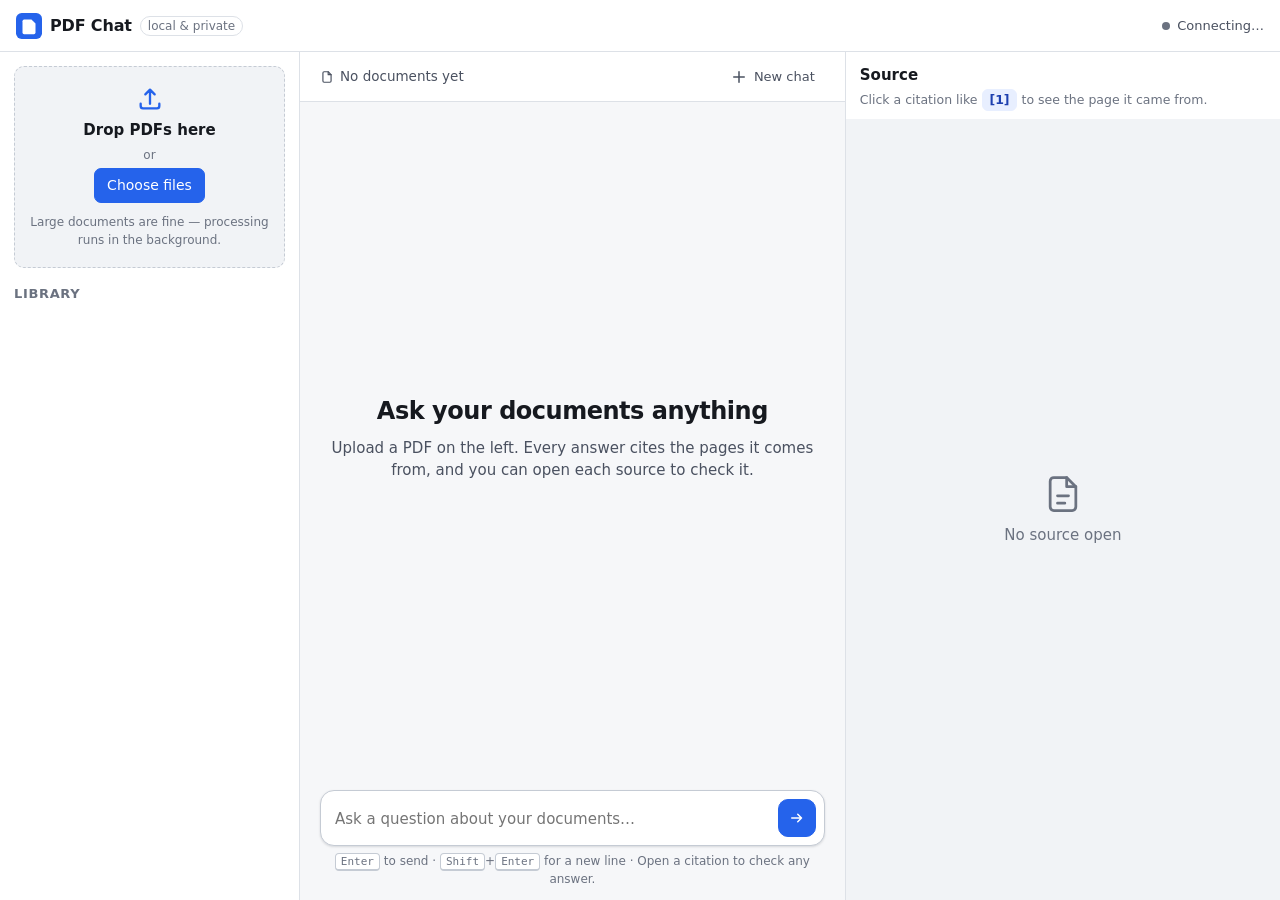
==== src/local_agentic_rag/server/static/index.html @ 566bf094 "feat: document library and web app for long PDFs and several users A persistent library (catalog, ba" ====
<!doctype html>
<html lang="en">
<head>
  <meta charset="utf-8">
  <meta name="viewport" content="width=device-width, initial-scale=1">
  <meta name="color-scheme" content="light dark">
  <title>PDF Chat</title>
  <link rel="icon" href="data:image/svg+xml,%3Csvg xmlns='http://www.w3.org/2000/svg' viewBox='0 0 32 32'%3E%3Crect width='32' height='32' rx='7' fill='%232563eb'/%3E%3Cpath d='M10 8h9l5 5v11a2 2 0 0 1-2 2H10a2 2 0 0 1-2-2V10a2 2 0 0 1 2-2z' fill='white'/%3E%3C/svg%3E">
  <link rel="stylesheet" href="styles.css">
  <script src="app.js" defer></script>
</head>
<body data-view="chat">
  <a class="skip-link" href="#composer-input">Skip to question box</a>

  <header class="topbar">
    <div class="brand">
      <svg class="brand-mark" viewBox="0 0 32 32" aria-hidden="true"><rect width="32" height="32" rx="7"/><path d="M10 8h9l5 5v11a2 2 0 0 1-2 2H10a2 2 0 0 1-2-2V10a2 2 0 0 1 2-2z"/></svg>
      <span class="brand-name">PDF Chat</span>
      <span class="brand-tag">local &amp; private</span>
    </div>
    <nav class="view-tabs" aria-label="Panels">
      <button type="button" class="view-tab" data-view-target="library" aria-controls="library-panel">Documents <span class="tab-badge" id="tab-doc-count" hidden></span></button>
      <button type="button" class="view-tab" data-view-target="chat" aria-controls="chat-panel">Chat</button>
      <button type="button" class="view-tab" data-view-target="viewer" aria-controls="viewer-panel">Source</button>
    </nav>
    <div class="health" id="health" role="status" aria-live="polite">
      <span class="health-dot" aria-hidden="true"></span>
      <span class="health-text">Connecting…</span>
    </div>
  </header>

  <main class="layout">
    <!-- ============================================================ library -->
    <aside class="panel library" id="library-panel" aria-label="Document library">
      <div class="dropzone" id="dropzone">
        <svg class="icon icon-lg" viewBox="0 0 24 24" aria-hidden="true"><path d="M12 16V4m0 0-4 4m4-4 4 4M4 16v2a2 2 0 0 0 2 2h12a2 2 0 0 0 2-2v-2"/></svg>
        <p class="dropzone-title">Drop PDFs here</p>
        <p class="dropzone-sub">or</p>
        <button type="button" class="btn btn-primary" id="choose-files">Choose files</button>
        <input type="file" id="file-input" accept="application/pdf,.pdf" multiple hidden>
        <p class="dropzone-hint" id="upload-limit">Large documents are fine — processing runs in the background.</p>
      </div>

      <div class="library-head">
        <h2 class="section-title">Library</h2>
        <button type="button" class="btn btn-ghost btn-sm" id="select-toggle" hidden>Select all</button>
      </div>
      <p class="scope-hint" id="scope-hint"></p>
      <ul class="doc-list" id="doc-list" aria-label="Documents"></ul>
      <div class="empty-library" id="empty-library" hidden>
        <p>No documents yet.</p>
        <p class="muted">Upload a PDF to start asking questions about it.</p>
      </div>
    </aside>

    <!-- ============================================================ chat -->
    <section class="panel chat" id="chat-panel" aria-label="Chat">
      <div class="chat-head">
        <div class="scope" id="scope-chip" aria-live="polite"></div>
        <button type="button" class="btn btn-ghost btn-sm" id="new-chat" title="Clear the conversation">
          <svg class="icon" viewBox="0 0 24 24" aria-hidden="true"><path d="M12 5v14M5 12h14"/></svg>
          New chat
        </button>
      </div>
      <div class="banner" id="banner" role="alert" hidden></div>
      <div class="messages" id="messages" role="log" aria-live="polite" aria-relevant="additions" tabindex="-1">
        <div class="welcome" id="welcome">
          <h1 class="welcome-title">Ask your documents anything</h1>
          <p class="welcome-sub" id="welcome-sub">Every answer cites the pages it comes from, and you can open each source to check it.</p>
          <div class="suggestions" id="suggestions"></div>
        </div>
      </div>
      <form class="composer" id="composer" autocomplete="off">
        <label class="visually-hidden" for="composer-input">Your question</label>
        <textarea id="composer-input" rows="1" maxlength="2000" placeholder="Ask a question about your documents…" aria-describedby="composer-hint"></textarea>
        <button type="submit" class="btn btn-primary btn-send" id="send" aria-label="Send question">
          <svg class="icon" viewBox="0 0 24 24" aria-hidden="true"><path d="M5 12h13m0 0-5-5m5 5-5 5"/></svg>
        </button>
        <button type="button" class="btn btn-danger-ghost btn-send" id="stop" aria-label="Stop waiting for this answer" hidden>
          <svg class="icon" viewBox="0 0 24 24" aria-hidden="true"><rect x="7" y="7" width="10" height="10" rx="1.5"/></svg>
        </button>
      </form>
      <p class="composer-hint" id="composer-hint"><span class="hint-keys"><kbd>Enter</kbd> to send · <kbd>Shift</kbd>+<kbd>Enter</kbd> for a new line · </span><span class="hint-trust">Open a citation to check any answer.</span> <span class="char-count" id="char-count"></span></p>
    </section>

    <!-- ============================================================ viewer -->
    <aside class="panel viewer" id="viewer-panel" aria-label="Source viewer">
      <div class="viewer-head">
        <div class="viewer-title-wrap">
          <h2 class="section-title" id="viewer-title">Source</h2>
          <p class="viewer-sub muted" id="viewer-sub">Click a citation like <span class="chip chip-static">[1]</span> to see the page it came from.</p>
        </div>
        <button type="button" class="btn btn-ghost btn-icon" id="viewer-close" aria-label="Close source viewer">
          <svg class="icon" viewBox="0 0 24 24" aria-hidden="true"><path d="M6 6l12 12M18 6 6 18"/></svg>
        </button>
      </div>
      <div class="viewer-toolbar" id="viewer-toolbar" hidden>
        <div class="pager">
          <button type="button" class="btn btn-ghost btn-icon" id="page-prev" aria-label="Previous page">
            <svg class="icon" viewBox="0 0 24 24" aria-hidden="true"><path d="m15 6-6 6 6 6"/></svg>
          </button>
          <label class="page-input-wrap">
            <span class="visually-hidden">Page number</span>
            <input type="number" id="page-input" min="1" inputmode="numeric">
            <span class="muted" id="page-total"></span>
          </label>
          <button type="button" class="btn btn-ghost btn-icon" id="page-next" aria-label="Next page">
            <svg class="icon" viewBox="0 0 24 24" aria-hidden="true"><path d="m9 6 6 6-6 6"/></svg>
          </button>
        </div>
        <div class="zoomer">
          <button type="button" class="btn btn-ghost btn-icon" id="zoom-out" aria-label="Zoom out">
            <svg class="icon" viewBox="0 0 24 24" aria-hidden="true"><path d="M6 12h12"/></svg>
          </button>
          <button type="button" class="btn btn-ghost btn-sm zoom-label" id="zoom-reset" aria-label="Fit page to width">100%</button>
          <button type="button" class="btn btn-ghost btn-icon" id="zoom-in" aria-label="Zoom in">
            <svg class="icon" viewBox="0 0 24 24" aria-hidden="true"><path d="M12 6v12M6 12h12"/></svg>
          </button>
        </div>
      </div>
      <div class="page-stage" id="page-stage" tabindex="0" aria-label="Page image. Use the arrow keys to change page.">
        <div class="page-empty" id="page-empty">
          <svg class="icon icon-xl" viewBox="0 0 24 24" aria-hidden="true"><path d="M7 3h7l5 5v11a2 2 0 0 1-2 2H7a2 2 0 0 1-2-2V5a2 2 0 0 1 2-2z"/><path d="M14 3v5h5M9 13h6M9 17h4"/></svg>
          <p>No source open</p>
        </div>
        <div class="page-loading" id="page-loading" hidden><span class="spinner" aria-hidden="true"></span><span>Rendering page…</span></div>
        <p class="page-error" id="page-error" role="alert" hidden></p>
        <img id="page-img" alt="" hidden>
      </div>
      <div class="sources" id="sources" hidden>
        <h3 class="sources-title">Sources for this answer</h3>
        <ol class="source-list" id="source-list"></ol>
      </div>
    </aside>
  </main>

  <div class="drop-overlay" id="drop-overlay" hidden><div>Drop PDFs to upload</div></div>
  <div class="toast-region" id="toasts" role="status" aria-live="polite"></div>
</body>
</html>
---- src/local_agentic_rag/server/static/styles.css ----
/* PDF Chat — offline, framework-free styles.
   Layout: >=1200px three columns; 820-1199px library + chat with the source viewer
   as a slide-over; <820px one column with a tab bar (Documents / Chat / Source). */

:root {
  --bg: #f6f7f9;
  --surface: #ffffff;
  --surface-2: #f1f3f6;
  --surface-3: #e7eaef;
  --border: #dde1e7;
  --border-strong: #c5cbd4;
  --text: #16191f;
  --text-2: #4a5160;
  --text-3: #6b7280;
  --accent: #2563eb;
  --accent-hover: #1d4ed8;
  --accent-soft: #e8efff;
  --accent-text: #1e40af;
  --ok: #15803d;
  --ok-soft: #e7f6ec;
  --warn: #a16207;
  --warn-soft: #fdf4dc;
  --danger: #b91c1c;
  --danger-soft: #fdecec;
  --info-soft: #eef2f7;
  --highlight: #fde68a;
  --shadow: 0 1px 2px rgb(16 24 40 / 6%), 0 1px 3px rgb(16 24 40 / 8%);
  --shadow-lg: 0 12px 32px rgb(16 24 40 / 18%);
  --radius: 10px;
  --radius-sm: 7px;
  --font: system-ui, -apple-system, "Segoe UI", Roboto, "Helvetica Neue", Arial, sans-serif;
  --mono: ui-monospace, SFMono-Regular, Menlo, Consolas, monospace;
  --topbar-h: 52px;
  color-scheme: light dark;
}

@media (prefers-color-scheme: dark) {
  :root {
    --bg: #0f1115;
    --surface: #171a20;
    --surface-2: #1e222a;
    --surface-3: #272c36;
    --border: #2b313c;
    --border-strong: #3a4250;
    --text: #e8eaee;
    --text-2: #b4bac5;
    --text-3: #8c94a2;
    --accent: #5b8cff;
    --accent-hover: #7aa2ff;
    --accent-soft: #1c2a4a;
    --accent-text: #a9c1ff;
    --ok: #4ade80;
    --ok-soft: #12301f;
    --warn: #fbbf24;
    --warn-soft: #33290f;
    --danger: #f87171;
    --danger-soft: #3a1717;
    --info-soft: #1d222b;
    --highlight: #6b5a12;
    --shadow: 0 1px 2px rgb(0 0 0 / 40%);
    --shadow-lg: 0 12px 32px rgb(0 0 0 / 55%);
  }
}

*, *::before, *::after { box-sizing: border-box; }
html, body { height: 100%; }
body {
  margin: 0;
  background: var(--bg);
  color: var(--text);
  font: 15px/1.5 var(--font);
  overflow: hidden;
  -webkit-font-smoothing: antialiased;
}
button, input, textarea { font: inherit; color: inherit; }
[hidden] { display: none !important; }
h1, h2, h3, p { margin: 0; }
kbd {
  font: 11px var(--mono);
  padding: 1px 5px;
  border: 1px solid var(--border-strong);
  border-bottom-width: 2px;
  border-radius: 4px;
  background: var(--surface);
}
.muted { color: var(--text-3); }
.visually-hidden {
  position: absolute !important; width: 1px; height: 1px; padding: 0; margin: -1px;
  overflow: hidden; clip: rect(0 0 0 0); white-space: nowrap; border: 0;
}
.skip-link {
  position: absolute; left: 8px; top: -40px; z-index: 100;
  background: var(--accent); color: #fff; padding: 6px 10px; border-radius: 6px;
}
.skip-link:focus { top: 8px; }
:focus-visible { outline: 2px solid var(--accent); outline-offset: 2px; }

.icon { width: 18px; height: 18px; fill: none; stroke: currentColor; stroke-width: 2;
  stroke-linecap: round; stroke-linejoin: round; flex: none; }
.icon-sm { width: 14px; height: 14px; }
.icon-lg { width: 28px; height: 28px; }
.icon-xl { width: 44px; height: 44px; stroke-width: 1.5; }

/* ------------------------------------------------------------------ buttons */
.btn {
  display: inline-flex; align-items: center; justify-content: center; gap: 6px;
  min-height: 34px; padding: 6px 12px;
  border: 1px solid var(--border); border-radius: var(--radius-sm);
  background: var(--surface); color: var(--text);
  cursor: pointer; white-space: nowrap; font-weight: 500; font-size: 14px;
  transition: background .12s, border-color .12s, color .12s;
}
.btn:hover:not(:disabled) { background: var(--surface-2); border-color: var(--border-strong); }
.btn:disabled { opacity: .5; cursor: not-allowed; }
.btn-primary { background: var(--accent); border-color: var(--accent); color: #fff; }
.btn-primary:hover:not(:disabled) { background: var(--accent-hover); border-color: var(--accent-hover); }
.btn-ghost { background: transparent; border-color: transparent; color: var(--text-2); }
.btn-ghost:hover:not(:disabled) { background: var(--surface-2); border-color: transparent; color: var(--text); }
.btn-danger { background: var(--danger); border-color: var(--danger); color: #fff; }
.btn-danger:hover:not(:disabled) { filter: brightness(1.08); background: var(--danger); }
.btn-danger-ghost { background: transparent; border-color: var(--border); color: var(--danger); }
.btn-sm { min-height: 28px; padding: 3px 9px; font-size: 13px; }
.btn-icon { width: 34px; padding: 0; }
.btn-icon.btn-sm { width: 28px; }

/* ------------------------------------------------------------------ top bar */
.topbar {
  height: var(--topbar-h);
  display: flex; align-items: center; gap: 16px;
  padding: 0 16px;
  background: var(--surface);
  border-bottom: 1px solid var(--border);
}
.brand { display: flex; align-items: center; gap: 8px; min-width: 0; }
.brand-mark { width: 26px; height: 26px; flex: none; }
.brand-mark rect { fill: var(--accent); }
.brand-mark path { fill: #fff; }
.brand-name { font-weight: 650; font-size: 16px; letter-spacing: -.01em; }
.brand-tag { font-size: 12px; color: var(--text-3); border: 1px solid var(--border);
  padding: 0 7px; border-radius: 99px; }
.view-tabs { display: none; }
.health { margin-left: auto; display: flex; align-items: center; gap: 7px;
  font-size: 13px; color: var(--text-2); min-width: 0; }
.health-text { overflow: hidden; text-overflow: ellipsis; white-space: nowrap; }
.health-dot { width: 8px; height: 8px; border-radius: 50%; background: var(--text-3); flex: none; }
.health[data-state="ok"] .health-dot { background: var(--ok); }
.health[data-state="warn"] .health-dot { background: var(--warn); }
.health[data-state="down"] .health-dot { background: var(--danger); }

/* ------------------------------------------------------------------ layout */
.layout {
  height: calc(100% - var(--topbar-h));
  display: grid;
  grid-template-columns: 300px minmax(0, 1fr) minmax(360px, 34%);
}
.panel { min-height: 0; min-width: 0; display: flex; flex-direction: column; }
.library { border-right: 1px solid var(--border); background: var(--surface); padding: 14px;
  overflow-y: auto; gap: 10px; }
.chat { background: var(--bg); }
.viewer { border-left: 1px solid var(--border); background: var(--surface); }
.section-title { font-size: 13px; font-weight: 650; text-transform: uppercase;
  letter-spacing: .05em; color: var(--text-3); }

/* ------------------------------------------------------------------ library */
.dropzone {
  border: 1.5px dashed var(--border-strong); border-radius: var(--radius);
  padding: 18px 14px; text-align: center; display: flex; flex-direction: column;
  align-items: center; gap: 4px; color: var(--text-2); background: var(--surface-2);
  transition: border-color .12s, background .12s;
}
.dropzone.is-over { border-color: var(--accent); background: var(--accent-soft); }
.dropzone .icon-lg { color: var(--accent); margin-bottom: 2px; }
.dropzone-title { font-weight: 600; color: var(--text); }
.dropzone-sub { font-size: 12px; color: var(--text-3); }
.dropzone-hint { font-size: 12px; color: var(--text-3); margin-top: 6px; }
.library-head { display: flex; align-items: center; justify-content: space-between; margin-top: 6px; }
.scope-hint { font-size: 12.5px; color: var(--text-3); }
.doc-list { list-style: none; margin: 0; padding: 0; display: flex; flex-direction: column; gap: 8px; }
.empty-library { text-align: center; padding: 18px 8px; font-size: 14px; }

.doc {
  border: 1px solid var(--border); border-radius: var(--radius); background: var(--surface);
  padding: 10px 10px 10px 8px; display: grid; grid-template-columns: 26px minmax(0, 1fr);
  gap: 2px 6px; box-shadow: var(--shadow);
}
.doc.is-selected { border-color: var(--accent); background: var(--accent-soft); }
.doc-check { grid-row: 1 / span 2; display: flex; align-items: flex-start; justify-content: center; padding-top: 2px; }
.doc-check input { width: 16px; height: 16px; margin: 0; accent-color: var(--accent); cursor: pointer; }
.doc-check input:disabled { cursor: not-allowed; }
.doc-icon { width: 16px; height: 16px; color: var(--text-3); margin-top: 2px; }
.doc-title { font-weight: 600; font-size: 14px; line-height: 1.35; overflow-wrap: anywhere;
  display: -webkit-box; -webkit-line-clamp: 2; line-clamp: 2; -webkit-box-orient: vertical; overflow: hidden; }
.doc-meta { font-size: 12.5px; color: var(--text-3); display: flex; flex-wrap: wrap; gap: 4px 8px; align-items: center; }
.doc-body { grid-column: 2; display: flex; flex-direction: column; gap: 6px; margin-top: 4px; }
.doc-stage { font-size: 12.5px; color: var(--text-2); overflow-wrap: anywhere; }
.doc-error { font-size: 12.5px; color: var(--danger); overflow-wrap: anywhere; }
.doc-warnings { font-size: 12.5px; color: var(--warn); }
.doc-warnings summary { cursor: pointer; }
.doc-warnings ul { margin: 4px 0 0; padding-left: 18px; color: var(--text-2); }
.doc-actions { display: flex; gap: 6px; flex-wrap: wrap; align-items: center; }
.doc-confirm { display: flex; flex-wrap: wrap; align-items: center; gap: 6px; font-size: 13px;
  background: var(--danger-soft); border-radius: var(--radius-sm); padding: 6px 8px; }
.doc-confirm span { flex: 1 1 100%; color: var(--text); }

.pill { display: inline-flex; align-items: center; gap: 4px; font-size: 11.5px; font-weight: 600;
  padding: 1px 8px; border-radius: 99px; background: var(--surface-3); color: var(--text-2); white-space: nowrap; }
.pill-ready { background: var(--ok-soft); color: var(--ok); }
.pill-processing, .pill-uploading { background: var(--accent-soft); color: var(--accent-text); }
.pill-queued { background: var(--surface-3); color: var(--text-2); }
.pill-failed { background: var(--danger-soft); color: var(--danger); }

.progress { height: 6px; border-radius: 99px; background: var(--surface-3); overflow: hidden; }
.progress-bar { height: 100%; width: 0; background: var(--accent); border-radius: 99px; transition: width .4s ease; }
.progress.is-indeterminate .progress-bar { width: 30%; animation: slide 1.3s ease-in-out infinite; }
@keyframes slide { from { transform: translateX(-100%); } to { transform: translateX(340%); } }

/* ------------------------------------------------------------------ chat */
.chat-head { display: flex; align-items: center; justify-content: space-between; gap: 10px;
  padding: 10px 20px; border-bottom: 1px solid var(--border); background: var(--surface); min-height: 50px; }
.scope { font-size: 13.5px; color: var(--text-2); display: flex; align-items: center; gap: 6px; min-width: 0; }
.scope strong { color: var(--text); font-weight: 600; overflow: hidden; text-overflow: ellipsis; white-space: nowrap; }
.banner { margin: 10px 20px 0; padding: 9px 12px; border-radius: var(--radius-sm);
  background: var(--warn-soft); color: var(--text); font-size: 13.5px; border: 1px solid transparent; }
.messages { flex: 1; overflow-y: auto; padding: 20px; display: flex; flex-direction: column; gap: 18px; scroll-behavior: smooth; }
.messages:focus { outline: none; }
.welcome { margin: auto; max-width: 560px; text-align: center; padding: 20px 0; }
.welcome-title { font-size: 24px; font-weight: 650; letter-spacing: -.02em; }
.welcome-sub { color: var(--text-2); margin-top: 8px; }
.suggestions { display: flex; flex-wrap: wrap; gap: 8px; justify-content: center; margin-top: 18px; }
.suggestion { border-radius: 99px; font-weight: 400; color: var(--text-2); }

.msg { display: flex; flex-direction: column; max-width: 780px; width: 100%; margin: 0 auto; }
.msg-user { align-items: flex-end; }
.msg-user .bubble { background: var(--accent); color: #fff; border-radius: 16px 16px 4px 16px;
  padding: 9px 14px; max-width: min(85%, 640px); white-space: pre-wrap; overflow-wrap: anywhere; }
.msg-assistant .card { background: var(--surface); border: 1px solid var(--border); border-radius: 4px 16px 16px 16px;
  padding: 14px 16px; box-shadow: var(--shadow); overflow-wrap: anywhere; }
.msg-assistant .card.is-refused { background: var(--info-soft); border-style: dashed; }
.msg-assistant .card.is-error { background: var(--danger-soft); border-color: transparent; }
.answer-text p { margin: 0 0 10px; }
.answer-text p:last-child { margin-bottom: 0; }
.answer-text ul, .answer-text ol { margin: 0 0 10px; padding-left: 22px; }
.answer-text li { margin: 3px 0; }
.answer-text code { font: 13px var(--mono); background: var(--surface-2); padding: 1px 4px; border-radius: 4px; }
.refusal-head, .error-head { display: flex; align-items: center; gap: 8px; font-weight: 600; margin-bottom: 6px; }
.refusal-head .icon { color: var(--text-3); }
.error-head { color: var(--danger); }
.refusal-tip { font-size: 13px; color: var(--text-3); margin-top: 6px; }

.chip { display: inline-flex; align-items: baseline; gap: 3px; margin: 0 1px;
  padding: 0 6px; border-radius: 6px; border: 1px solid var(--accent-soft);
  background: var(--accent-soft); color: var(--accent-text); font-size: 12.5px; font-weight: 600;
  line-height: 1.6; cursor: pointer; vertical-align: baseline; }
.chip:hover { border-color: var(--accent); }
.chip.is-active { background: var(--accent); color: #fff; border-color: var(--accent); }
.chip-page { font-weight: 500; opacity: .85; }
.chip-static { cursor: default; }

.answer-foot { display: flex; flex-wrap: wrap; align-items: center; gap: 8px; margin-top: 12px;
  padding-top: 10px; border-top: 1px solid var(--border); font-size: 12.5px; color: var(--text-3); }
.answer-foot .spacer { flex: 1; }
.badge { display: inline-flex; align-items: center; gap: 4px; font-size: 12px; font-weight: 600;
  padding: 1px 8px; border-radius: 99px; }
.badge-ok { background: var(--ok-soft); color: var(--ok); }
.badge-warn { background: var(--warn-soft); color: var(--warn); }
.unsupported { margin-top: 10px; font-size: 13px; background: var(--warn-soft); border-radius: var(--radius-sm); padding: 8px 10px; }
.unsupported ul { margin: 4px 0 0; padding-left: 18px; }

.trace { margin-top: 10px; font-size: 13px; }
.trace summary { cursor: pointer; color: var(--text-2); font-weight: 500; width: fit-content; }
.trace ol { margin: 8px 0 0; padding: 0; list-style: none; display: flex; flex-direction: column; gap: 6px;
  border-left: 2px solid var(--border); margin-left: 6px; }
.trace li { padding-left: 12px; position: relative; }
.trace li::before { content: ""; position: absolute; left: -6px; top: 7px; width: 10px; height: 10px;
  border-radius: 50%; background: var(--surface); border: 2px solid var(--border-strong); }
.trace-name { font-weight: 600; }
.trace-time { color: var(--text-3); margin-left: 6px; font-variant-numeric: tabular-nums; }
.trace-detail { color: var(--text-3); overflow-wrap: anywhere; }

.thinking { display: flex; flex-direction: column; gap: 8px; }
.thinking-now { display: flex; align-items: center; gap: 10px; font-weight: 500; color: var(--text-2); }
.thinking-steps { list-style: none; margin: 0; padding: 0; display: flex; flex-wrap: wrap; gap: 6px; }
.thinking-steps li { font-size: 12px; background: var(--surface-2); color: var(--text-3);
  border-radius: 99px; padding: 1px 9px; display: inline-flex; align-items: center; gap: 4px; }
.thinking-elapsed { font-size: 12px; color: var(--text-3); font-variant-numeric: tabular-nums; }
.dots { display: inline-flex; gap: 4px; }
.dots span { width: 6px; height: 6px; border-radius: 50%; background: var(--accent); animation: blink 1.2s infinite ease-in-out; }
.dots span:nth-child(2) { animation-delay: .2s; }
.dots span:nth-child(3) { animation-delay: .4s; }
@keyframes blink { 0%, 80%, 100% { opacity: .25; transform: scale(.8); } 40% { opacity: 1; transform: scale(1); } }

.composer { display: flex; gap: 8px; align-items: flex-end; margin: 0 20px; padding: 8px;
  background: var(--surface); border: 1px solid var(--border-strong); border-radius: 14px; box-shadow: var(--shadow); }
.composer:focus-within { border-color: var(--accent); }
.composer textarea { flex: 1; border: 0; outline: none; resize: none; background: transparent;
  max-height: 200px; min-height: 24px; padding: 6px 6px; line-height: 1.45; }
.btn-send { width: 38px; height: 38px; min-height: 38px; padding: 0; border-radius: 10px; }
.composer-hint { font-size: 12px; color: var(--text-3); text-align: center; padding: 6px 20px 12px; }
.char-count.is-over { color: var(--danger); font-weight: 600; }

/* ------------------------------------------------------------------ viewer */
.viewer-head { display: flex; align-items: flex-start; gap: 8px; padding: 12px 14px 8px; }
.viewer-title-wrap { flex: 1; min-width: 0; }
#viewer-title { overflow: hidden; text-overflow: ellipsis; white-space: nowrap; text-transform: none;
  letter-spacing: 0; font-size: 15px; color: var(--text); }
.viewer-sub { font-size: 12.5px; margin-top: 2px; }
#viewer-close { display: none; }
.viewer-toolbar { display: flex; justify-content: space-between; align-items: center; gap: 8px;
  padding: 4px 10px 8px; border-bottom: 1px solid var(--border); flex-wrap: wrap; }
.pager, .zoomer { display: flex; align-items: center; gap: 2px; }
.page-input-wrap { display: flex; align-items: center; gap: 6px; font-size: 13px; }
#page-input { width: 64px; padding: 4px 6px; border: 1px solid var(--border-strong); border-radius: 6px;
  background: var(--surface); text-align: center; -moz-appearance: textfield; appearance: textfield; }
#page-input::-webkit-inner-spin-button, #page-input::-webkit-outer-spin-button { -webkit-appearance: none; margin: 0; }
.zoom-label { min-width: 56px; font-variant-numeric: tabular-nums; }
.page-stage { flex: 1; min-height: 0; overflow: auto; background: var(--surface-2); position: relative; padding: 14px; }
.page-stage:focus-visible { outline-offset: -2px; }
#page-img { display: block; margin: 0 auto; max-width: none; background: #fff; box-shadow: var(--shadow-lg); border-radius: 2px; }
.page-empty { height: 100%; display: flex; flex-direction: column; align-items: center; justify-content: center;
  gap: 8px; color: var(--text-3); text-align: center; }
.page-loading { position: absolute; top: 14px; left: 50%; transform: translateX(-50%); display: flex; gap: 8px; align-items: center;
  background: var(--surface); padding: 6px 12px; border-radius: 99px; box-shadow: var(--shadow); font-size: 13px; z-index: 1; }
.page-error { color: var(--danger); text-align: center; padding: 30px 10px; }
.spinner { width: 16px; height: 16px; border: 2px solid var(--surface-3); border-top-color: var(--accent);
  border-radius: 50%; animation: spin .8s linear infinite; display: inline-block; flex: none; }
@keyframes spin { to { transform: rotate(360deg); } }
.sources { border-top: 1px solid var(--border); max-height: 38%; overflow-y: auto; padding: 10px 12px 12px; }
.sources-title { font-size: 12px; font-weight: 650; text-transform: uppercase; letter-spacing: .05em; color: var(--text-3); margin-bottom: 6px; }
.source-list { list-style: none; margin: 0; padding: 0; display: flex; flex-direction: column; gap: 6px; }
.source-item { width: 100%; text-align: left; display: grid; grid-template-columns: auto minmax(0, 1fr); gap: 2px 8px;
  padding: 7px 9px; border: 1px solid var(--border); border-radius: var(--radius-sm); background: var(--surface);
  cursor: pointer; font-size: 13px; }
.source-item:hover { border-color: var(--border-strong); background: var(--surface-2); }
.source-item.is-active { border-color: var(--accent); background: var(--accent-soft); }
.source-item .chip { grid-row: 1 / span 2; align-self: start; }
.source-where { font-weight: 600; overflow: hidden; text-overflow: ellipsis; white-space: nowrap; }
.source-snippet { color: var(--text-2); display: -webkit-box; -webkit-line-clamp: 3; line-clamp: 3; -webkit-box-orient: vertical; overflow: hidden; }

/* ------------------------------------------------------------------ overlays */
.drop-overlay { position: fixed; inset: 0; z-index: 50; background: rgb(37 99 235 / 12%);
  border: 3px dashed var(--accent); display: flex; align-items: center; justify-content: center; pointer-events: none; }
.drop-overlay div { background: var(--surface); padding: 14px 22px; border-radius: var(--radius); font-weight: 600; box-shadow: var(--shadow-lg); }
.toast-region { position: fixed; bottom: 16px; left: 50%; transform: translateX(-50%); z-index: 60;
  display: flex; flex-direction: column; gap: 8px; align-items: center; width: min(92vw, 440px); pointer-events: none; }
.toast { background: var(--text); color: var(--bg); padding: 9px 14px; border-radius: var(--radius-sm);
  box-shadow: var(--shadow-lg); font-size: 13.5px; pointer-events: auto; max-width: 100%; overflow-wrap: anywhere; }
.toast.is-error { background: var(--danger); color: #fff; }

/* ------------------------------------------------------------------ responsive */
@media (max-width: 1199px) {
  .layout { grid-template-columns: 280px minmax(0, 1fr); }
  .viewer { position: fixed; top: var(--topbar-h); right: 0; bottom: 0; width: min(520px, 92vw); z-index: 40;
    box-shadow: var(--shadow-lg); transform: translateX(105%); transition: transform .2s ease; visibility: hidden; }
  body.viewer-open .viewer { transform: none; visibility: visible; }
  #viewer-close { display: inline-flex; }
}

@media (max-width: 819px) {
  body { font-size: 15px; }
  .topbar { gap: 10px; padding: 0 10px; }
  .brand-tag, .brand-name { display: none; }
  .view-tabs { display: flex; gap: 2px; background: var(--surface-2); padding: 3px; border-radius: 9px; }
  .view-tab { border: 0; background: transparent; padding: 5px 10px; border-radius: 7px; font-size: 13.5px;
    font-weight: 500; color: var(--text-2); cursor: pointer; display: inline-flex; gap: 5px; align-items: center; }
  .view-tab[aria-current="true"] { background: var(--surface); color: var(--text); box-shadow: var(--shadow); }
  .tab-badge { font-size: 11px; background: var(--accent); color: #fff; border-radius: 99px; padding: 0 6px; }
  .health-text { display: none; }
  .layout { display: block; }
  .panel { height: 100%; }
  .library, .chat, .viewer { display: none; border: 0; }
  body[data-view="library"] .library,
  body[data-view="chat"] .chat,
  body[data-view="viewer"] .viewer { display: flex; }
  .viewer { position: static; width: auto; transform: none; visibility: visible; box-shadow: none; }
  #viewer-close { display: none; }
  .messages { padding: 14px 12px; }
  .chat-head { padding: 8px 12px; }
  .composer { margin: 0 10px; }
  .composer-hint { padding: 4px 12px 10px; }
  .composer-hint kbd, .composer-hint .hint-keys { display: none; }
  .msg-user .bubble { max-width: 92%; }
  .sources { max-height: 34%; }
}

@media (prefers-reduced-motion: reduce) {
  *, *::before, *::after { animation-duration: .01ms !important; animation-iteration-count: 1 !important;
    transition-duration: .01ms !important; scroll-behavior: auto !important; }
}
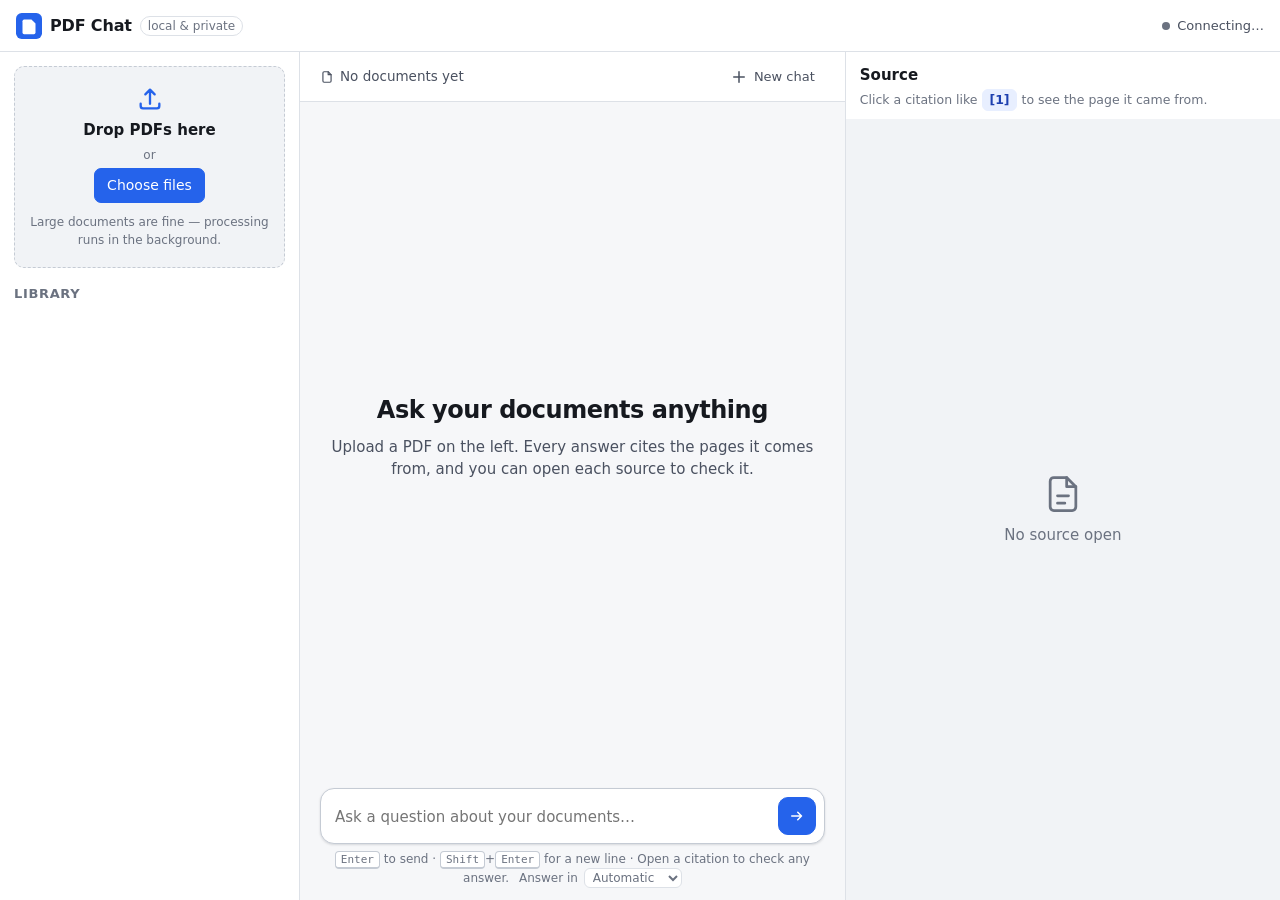
==== commit 7fd35550: "feat: "Answer in" menu in the web app and API POST /api/ask takes answer_language (one of the suppor" ====
--- a/src/local_agentic_rag/server/static/index.html
+++ b/src/local_agentic_rag/server/static/index.html
@@ -80,7 +80,7 @@
           <svg class="icon" viewBox="0 0 24 24" aria-hidden="true"><rect x="7" y="7" width="10" height="10" rx="1.5"/></svg>
         </button>
       </form>
-      <p class="composer-hint" id="composer-hint"><span class="hint-keys"><kbd>Enter</kbd> to send · <kbd>Shift</kbd>+<kbd>Enter</kbd> for a new line · </span><span class="hint-trust">Open a citation to check any answer.</span> <span class="char-count" id="char-count"></span></p>
+      <p class="composer-hint" id="composer-hint"><span class="hint-keys"><kbd>Enter</kbd> to send · <kbd>Shift</kbd>+<kbd>Enter</kbd> for a new line · </span><span class="hint-trust">Open a citation to check any answer.</span> <label class="answer-lang" for="answer-lang">Answer in <select id="answer-lang" title="Language of the answer. Automatic follows the question, or a request like 'answer in Urdu'."><option value="auto">Automatic</option><option value="English">English</option><option value="Hindi">Hindi</option><option value="Marathi">Marathi</option><option value="Sanskrit">Sanskrit</option><option value="Nepali">Nepali</option><option value="Bhojpuri">Bhojpuri</option><option value="Awadhi">Awadhi</option><option value="Maithili">Maithili</option><option value="Urdu">Urdu</option><option value="Bengali">Bengali</option><option value="Assamese">Assamese</option><option value="Telugu">Telugu</option><option value="Tamil">Tamil</option><option value="Kannada">Kannada</option><option value="Malayalam">Malayalam</option><option value="Gujarati">Gujarati</option><option value="Punjabi">Punjabi</option><option value="Odia">Odia</option><option value="Hinglish">Hinglish</option><option value="Arabic">Arabic</option><option value="Persian">Persian</option><option value="French">French</option><option value="Spanish">Spanish</option><option value="German">German</option><option value="Portuguese">Portuguese</option><option value="Chinese">Chinese</option><option value="Japanese">Japanese</option><option value="Korean">Korean</option><option value="Russian">Russian</option></select></label> <span class="char-count" id="char-count"></span></p>
     </section>
 
     <!-- ============================================================ viewer -->
--- a/src/local_agentic_rag/server/static/styles.css
+++ b/src/local_agentic_rag/server/static/styles.css
@@ -252,8 +252,11 @@
   background: var(--accent-soft); color: var(--accent-text); font-size: 12.5px; font-weight: 600;
   line-height: 1.6; cursor: pointer; vertical-align: baseline; }
 .chip:hover { border-color: var(--accent); }
+.chip:focus-visible, .source-item:focus-visible { outline: 2px solid var(--accent); outline-offset: 2px; }
+.chip.is-active:focus-visible { outline-color: var(--text); }
 .chip.is-active { background: var(--accent); color: #fff; border-color: var(--accent); }
 .chip-page { font-weight: 500; opacity: .85; }
+.chip-doc { max-width: 14em; overflow: hidden; text-overflow: ellipsis; white-space: nowrap; opacity: .85; }
 .chip-static { cursor: default; }
 
 .answer-foot { display: flex; flex-wrap: wrap; align-items: center; gap: 8px; margin-top: 12px;
@@ -263,6 +266,8 @@
   padding: 1px 8px; border-radius: 99px; }
 .badge-ok { background: var(--ok-soft); color: var(--ok); }
 .badge-warn { background: var(--warn-soft); color: var(--warn); }
+.partial-banner { display: flex; align-items: flex-start; gap: 6px; margin-bottom: 10px; padding: 7px 10px;
+  border-radius: var(--radius-sm); background: var(--warn-soft); color: var(--warn); font-size: 13px; }
 .unsupported { margin-top: 10px; font-size: 13px; background: var(--warn-soft); border-radius: var(--radius-sm); padding: 8px 10px; }
 .unsupported ul { margin: 4px 0 0; padding-left: 18px; }
 
@@ -283,13 +288,17 @@
 .thinking-steps li { font-size: 12px; background: var(--surface-2); color: var(--text-3);
   border-radius: 99px; padding: 1px 9px; display: inline-flex; align-items: center; gap: 4px; }
 .thinking-elapsed { font-size: 12px; color: var(--text-3); font-variant-numeric: tabular-nums; }
+.streaming > .answer-text { margin: 0; }
+.stream-check { font-size: 13px; font-weight: 400; color: var(--text-3); }
+.streaming:not(.is-checking) > .answer-text > :last-child::after { content: ""; display: inline-block; width: 7px; height: 1em;
+  margin-left: 2px; vertical-align: text-bottom; background: var(--accent); opacity: .55; animation: blink 1.2s infinite ease-in-out; }
 .dots { display: inline-flex; gap: 4px; }
 .dots span { width: 6px; height: 6px; border-radius: 50%; background: var(--accent); animation: blink 1.2s infinite ease-in-out; }
 .dots span:nth-child(2) { animation-delay: .2s; }
 .dots span:nth-child(3) { animation-delay: .4s; }
 @keyframes blink { 0%, 80%, 100% { opacity: .25; transform: scale(.8); } 40% { opacity: 1; transform: scale(1); } }
 
-.composer { display: flex; gap: 8px; align-items: flex-end; margin: 0 20px; padding: 8px;
+.composer { display: flex; flex: none; gap: 8px; align-items: flex-end; margin: 0 20px; padding: 8px;
   background: var(--surface); border: 1px solid var(--border-strong); border-radius: 14px; box-shadow: var(--shadow); }
 .composer:focus-within { border-color: var(--accent); }
 .composer textarea { flex: 1; border: 0; outline: none; resize: none; background: transparent;
@@ -314,7 +323,7 @@
 #page-input::-webkit-inner-spin-button, #page-input::-webkit-outer-spin-button { -webkit-appearance: none; margin: 0; }
 .zoom-label { min-width: 56px; font-variant-numeric: tabular-nums; }
 .page-stage { flex: 1; min-height: 0; overflow: auto; background: var(--surface-2); position: relative; padding: 14px; }
-.page-stage:focus-visible { outline-offset: -2px; }
+.page-stage:focus-visible { outline: 3px solid var(--accent); outline-offset: -3px; }
 #page-img { display: block; margin: 0 auto; max-width: none; background: #fff; box-shadow: var(--shadow-lg); border-radius: 2px; }
 .page-empty { height: 100%; display: flex; flex-direction: column; align-items: center; justify-content: center;
   gap: 8px; color: var(--text-3); text-align: center; }
@@ -357,6 +366,7 @@
 
 @media (max-width: 819px) {
   body { font-size: 15px; }
+  html, body { height: 100dvh; } /* follows the visible area, so the composer clears browser toolbars */
   .topbar { gap: 10px; padding: 0 10px; }
   .brand-tag, .brand-name { display: none; }
   .view-tabs { display: flex; gap: 2px; background: var(--surface-2); padding: 3px; border-radius: 9px; }
@@ -372,7 +382,6 @@
   body[data-view="chat"] .chat,
   body[data-view="viewer"] .viewer { display: flex; }
   .viewer { position: static; width: auto; transform: none; visibility: visible; box-shadow: none; }
-  #viewer-close { display: none; }
   .messages { padding: 14px 12px; }
   .chat-head { padding: 8px 12px; }
   .composer { margin: 0 10px; }
@@ -380,9 +389,41 @@
   .composer-hint kbd, .composer-hint .hint-keys { display: none; }
   .msg-user .bubble { max-width: 92%; }
   .sources { max-height: 34%; }
+
+  /* touch targets: at least 40 px, and 16 px text in inputs so iOS does not zoom the page on focus */
+  .btn, .btn-sm { min-height: 40px; padding-left: 12px; padding-right: 12px; }
+  .btn-icon, .btn-icon.btn-sm { width: 40px; padding: 0; }
+  .btn-send { width: 44px; height: 44px; min-height: 44px; }
+  .view-tab { min-height: 40px; padding: 5px 12px; }
+  .doc { grid-template-columns: 40px minmax(0, 1fr); padding-left: 4px; }
+  :root { --topbar-h: 60px; } /* room for the 40 px tabs */
+  .doc-check { align-items: flex-start; padding-top: 8px; min-height: 40px; }
+  .composer textarea::placeholder { font-size: 14px; }
+  .doc-check input { width: 22px; height: 22px; }
+  .doc-actions { gap: 4px; }
+  .composer textarea, #page-input, .auth-box input { font-size: 16px; }
+  .composer textarea { min-height: 44px; padding: 10px 6px; }
+  #page-input { min-height: 40px; }
+  .auth-box input { min-height: 44px; }
+  .auth-box .btn { min-height: 44px; }
+  .trace summary, .doc-warnings summary, .unsupported summary { padding: 11px 0; }
+  .chip { position: relative; }
+  .chip:not(.chip-static)::after { content: ""; position: absolute; inset: -9px -3px; } /* bigger hit area, same layout */
 }
 
 @media (prefers-reduced-motion: reduce) {
   *, *::before, *::after { animation-duration: .01ms !important; animation-iteration-count: 1 !important;
     transition-duration: .01ms !important; scroll-behavior: auto !important; }
 }
+
+/* ------------------------------------------------------------------ access-token prompt */
+.auth-overlay { position: fixed; inset: 0; z-index: 70; background: rgb(15 17 21 / 55%);
+  display: flex; align-items: center; justify-content: center; padding: 16px; }
+.auth-box { background: var(--surface); color: var(--text); border: 1px solid var(--border);
+  border-radius: var(--radius); box-shadow: var(--shadow-lg); padding: 20px; width: min(100%, 360px);
+  display: flex; flex-direction: column; gap: 10px; }
+.auth-box input { font: inherit; padding: 8px 10px; border: 1px solid var(--border-strong);
+  border-radius: var(--radius-sm); background: var(--bg); color: var(--text); }
+.auth-error { color: var(--danger); margin: 0; font-size: 13.5px; }
+.answer-lang { white-space: nowrap; margin-left: 6px; }
+.answer-lang select { font: inherit; font-size: 12px; color: inherit; background: var(--surface, transparent); border: 1px solid var(--border); border-radius: 6px; padding: 1px 4px; margin-left: 2px; }
